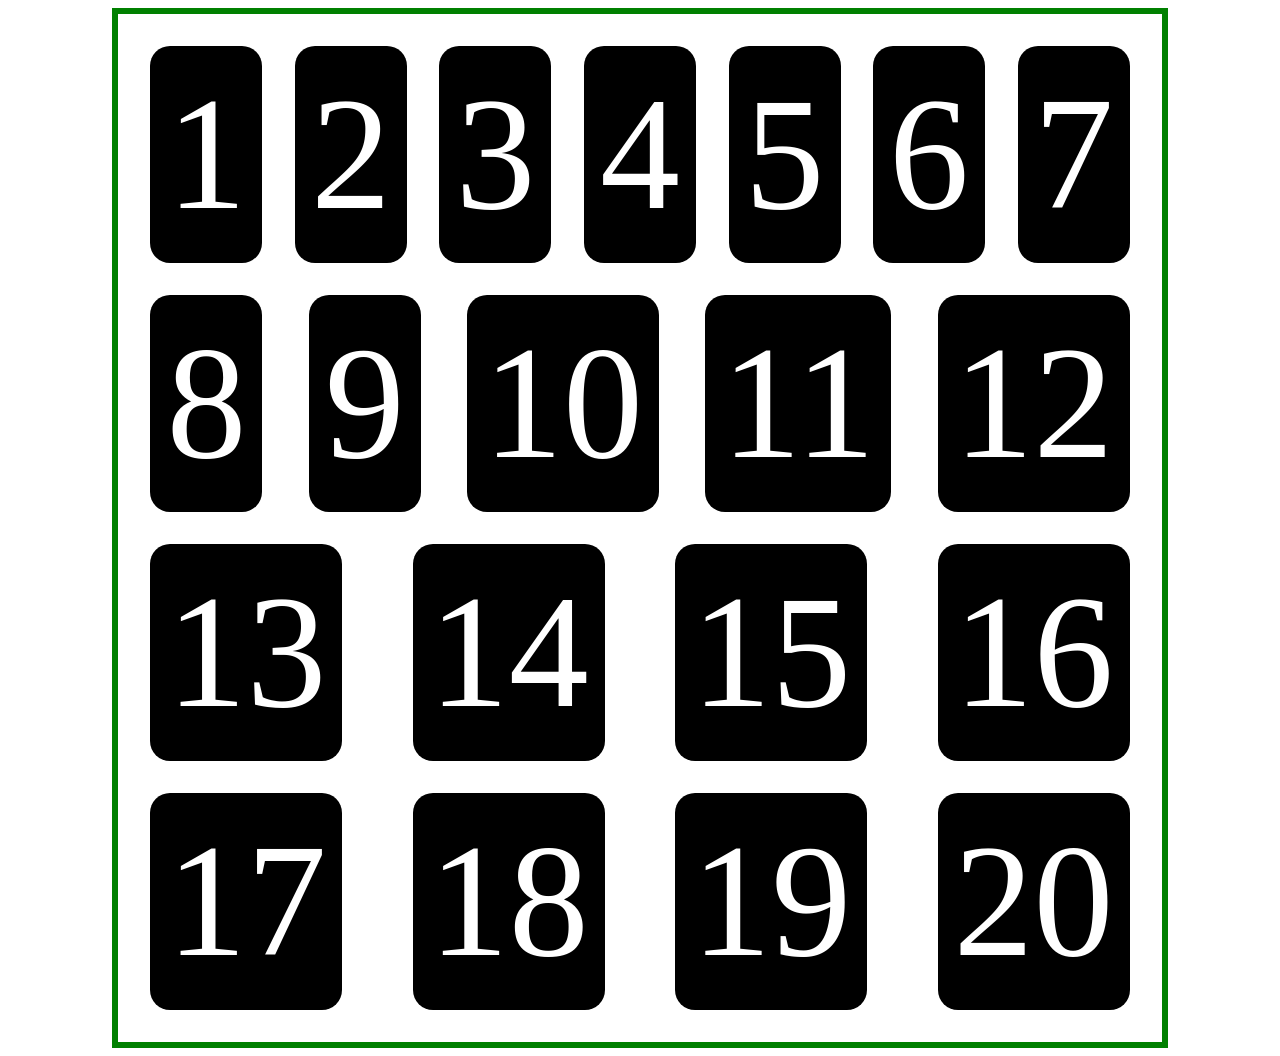
==== index.html @ ca5b8d06 "made numbers examples" ====
<!DOCTYPE html>
<html lang="en">
<head>
    <meta charset="UTF-8">
    <title>A little flexboxing</title>
    <link rel="stylesheet" type="text/css" href="stylesheet.css")>
</head>
<body>

<div class="container">
    <div class="num">1</div>
    <div class="num">2</div>
    <div class="num">3</div>
    <div class="num">4</div>
    <div class="num">5</div>
    <div class="num">6</div>
    <div class="num">7</div>
    <div class="num">8</div>
    <div class="num">9</div>
    <div class="num">10</div>
    <div class="num">11</div>
    <div class="num">12</div>
    <div class="num">13</div>
    <div class="num">14</div>
    <div class="num">15</div>
    <div class="num">16</div>
    <div class="num">17</div>
    <div class="num">18</div>
    <div class="num">19</div>
    <div class="num">20</div>
</div>

</body>
</html>
---- stylesheet.css ----
.container{
    display: flex;
    flex-wrap: wrap;
    align-content: stretch;
    /*flex-direction: column;*/
    justify-content: space-between;
    border: 6px solid green;
    width: 80%;
    margin: 0 auto;
    padding: 1rem;
    min-height: 40rem;
}

.num{
    font-size: 10rem;
    background-color: black;
    color: white;
    padding: 1rem;
    margin: 1rem;
    border-radius: 20px;
    align-content: center;
}
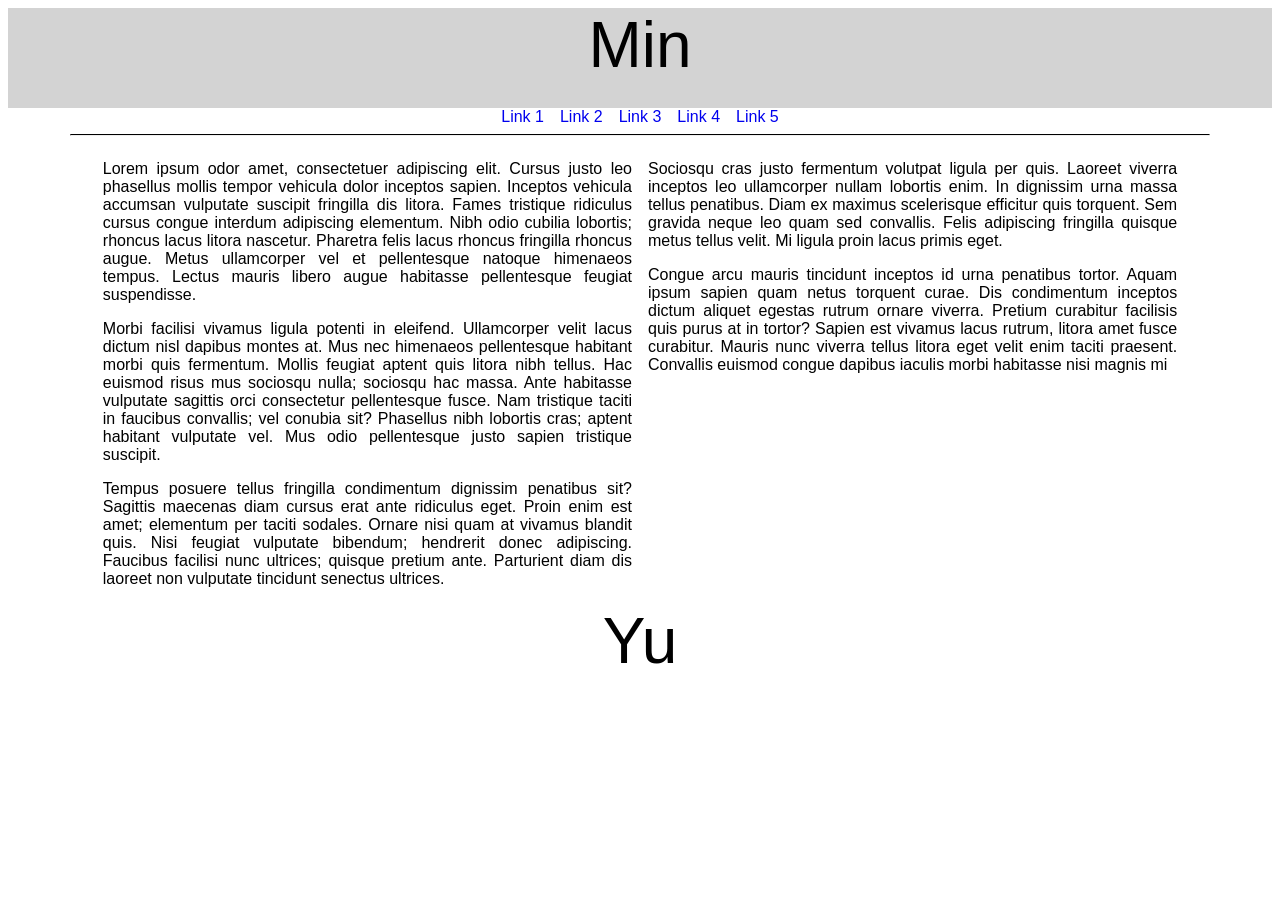
==== commit 7bf124e3: "Built a simple fully responsive layout" ====
--- a/index.html
+++ b/index.html
@@ -2,33 +2,36 @@
 <html lang="en">
 <head>
     <meta charset="UTF-8">
-    <title>A little flexboxing</title>
-    <link rel="stylesheet" type="text/css" href="stylesheet.css")>
+    <title>A simple responsive layout</title>
+    <link rel="stylesheet" type="text/css" href="stylesheet.css">
 </head>
 <body>
 
-<div class="container">
-    <div class="num">1</div>
-    <div class="num">2</div>
-    <div class="num">3</div>
-    <div class="num">4</div>
-    <div class="num">5</div>
-    <div class="num">6</div>
-    <div class="num">7</div>
-    <div class="num">8</div>
-    <div class="num">9</div>
-    <div class="num">10</div>
-    <div class="num">11</div>
-    <div class="num">12</div>
-    <div class="num">13</div>
-    <div class="num">14</div>
-    <div class="num">15</div>
-    <div class="num">16</div>
-    <div class="num">17</div>
-    <div class="num">18</div>
-    <div class="num">19</div>
-    <div class="num">20</div>
-</div>
+    <section class="container">
+        <header>Min</header>
+        <nav>
+            <a href="#">Link 1</a>
+            <a href="#">Link 2</a>
+            <a href="#">Link 3</a>
+            <a href="#">Link 4</a>
+            <a href="#">Link 5</a>
+        </nav>
+
+        <hr/>
+        <article>
+            <div>
+            <p>Lorem ipsum odor amet, consectetuer adipiscing elit. Cursus justo leo phasellus mollis tempor vehicula dolor inceptos sapien. Inceptos vehicula accumsan vulputate suscipit fringilla dis litora. Fames tristique ridiculus cursus congue interdum adipiscing elementum. Nibh odio cubilia lobortis; rhoncus lacus litora nascetur. Pharetra felis lacus rhoncus fringilla rhoncus augue. Metus ullamcorper vel et pellentesque natoque himenaeos tempus. Lectus mauris libero augue habitasse pellentesque feugiat suspendisse.</p>
+            <p>Morbi facilisi vivamus ligula potenti in eleifend. Ullamcorper velit lacus dictum nisl dapibus montes at. Mus nec himenaeos pellentesque habitant morbi quis fermentum. Mollis feugiat aptent quis litora nibh tellus. Hac euismod risus mus sociosqu nulla; sociosqu hac massa. Ante habitasse vulputate sagittis orci consectetur pellentesque fusce. Nam tristique taciti in faucibus convallis; vel conubia sit? Phasellus nibh lobortis cras; aptent habitant vulputate vel. Mus odio pellentesque justo sapien tristique suscipit.</p>
+            <p>Tempus posuere tellus fringilla condimentum dignissim penatibus sit? Sagittis maecenas diam cursus erat ante ridiculus eget. Proin enim est amet; elementum per taciti sodales. Ornare nisi quam at vivamus blandit quis. Nisi feugiat vulputate bibendum; hendrerit donec adipiscing. Faucibus facilisi nunc ultrices; quisque pretium ante. Parturient diam dis laoreet non vulputate tincidunt senectus ultrices.</p>
+            </div>
+
+            <div>
+            <p>Sociosqu cras justo fermentum volutpat ligula per quis. Laoreet viverra inceptos leo ullamcorper nullam lobortis enim. In dignissim urna massa tellus penatibus. Diam ex maximus scelerisque efficitur quis torquent. Sem gravida neque leo quam sed convallis. Felis adipiscing fringilla quisque metus tellus velit. Mi ligula proin lacus primis eget.</p>
+            <p>Congue arcu mauris tincidunt inceptos id urna penatibus tortor. Aquam ipsum sapien quam netus torquent curae. Dis condimentum inceptos dictum aliquet egestas rutrum ornare viverra. Pretium curabitur facilisis quis purus at in tortor? Sapien est vivamus lacus rutrum, litora amet fusce curabitur. Mauris nunc viverra tellus litora eget velit enim taciti praesent. Convallis euismod congue dapibus iaculis morbi habitasse nisi magnis mi</p>
+            </div>
+        </article>
+        <footer>Yu</footer>
+    </section>
 
 </body>
 </html>
--- a/stylesheet.css
+++ b/stylesheet.css
@@ -1,22 +1,100 @@
-.container{
-    display: flex;
-    flex-wrap: wrap;
-    align-content: stretch;
-    /*flex-direction: column;*/
-    justify-content: space-between;
-    border: 6px solid green;
-    width: 80%;
-    margin: 0 auto;
-    padding: 1rem;
-    min-height: 40rem;
+/*Mobile first*/
+body{
+    font-size: 1rem;
+    font-family: Verdana, Geneva, Tahoma, sans-serif;
 }
 
-.num{
-    font-size: 10rem;
-    background-color: black;
-    color: white;
-    padding: 1rem;
-    margin: 1rem;
-    border-radius: 20px;
-    align-content: center;
-}+.container{
+    header, footer{
+        text-align: center;
+        font-size: 4rem;
+    }
+
+    header{
+        min-height:100px;
+        background-color: lightgray;
+    }
+
+    nav{
+        display: flex;
+        flex-direction: column;
+        align-items: center;
+
+        a{
+            text-decoration: none;
+
+            &:hover{
+                text-decoration: underline;
+            }
+        }
+    }
+
+    article{
+        p{
+            text-align: justify;
+            text-justify: inter-word;
+        }
+    }
+
+    /*horizontal rule*/
+    hr{
+        height: 0;
+        width: 90%;
+        border-top: 1px solid black
+    }
+
+    footer{
+
+    }
+
+    /*Tablet and greater viewports*/
+    @media (width >= 600px) {
+        nav {
+            justify-content: center;
+            flex-direction: row;
+            gap: 1rem;
+        }
+        article{
+            width: 70%;
+            margin: 0 auto;
+        }
+    }
+
+    /*Desktop and greater viewports*/
+    @media (width >= 1000px) {
+        article {
+            width: 85%;
+            display: flex;
+            gap: 1rem;
+
+            > * {
+                flex-basis: 50%;
+            }
+        }
+    }
+}
+
+
+
+/*.container{*/
+/*    display: flex;*/
+/*    flex-wrap: wrap;*/
+/*    align-content: stretch;*/
+/*    !*flex-direction: column;*!*/
+/*    justify-content: space-between;*/
+/*    border: 6px solid green;*/
+/*    width: 80%;*/
+/*    margin: 0 auto;*/
+/*    padding: 1rem;*/
+/*    min-height: 40rem;*/
+/*}*/
+
+/*.num{*/
+/*    font-size: 10rem;*/
+/*    background-color: black;*/
+/*    color: white;*/
+/*    padding: 1rem;*/
+/*    margin: 1rem;*/
+/*    border-radius: 20px;*/
+/*    align-content: center;*/
+/*}*/
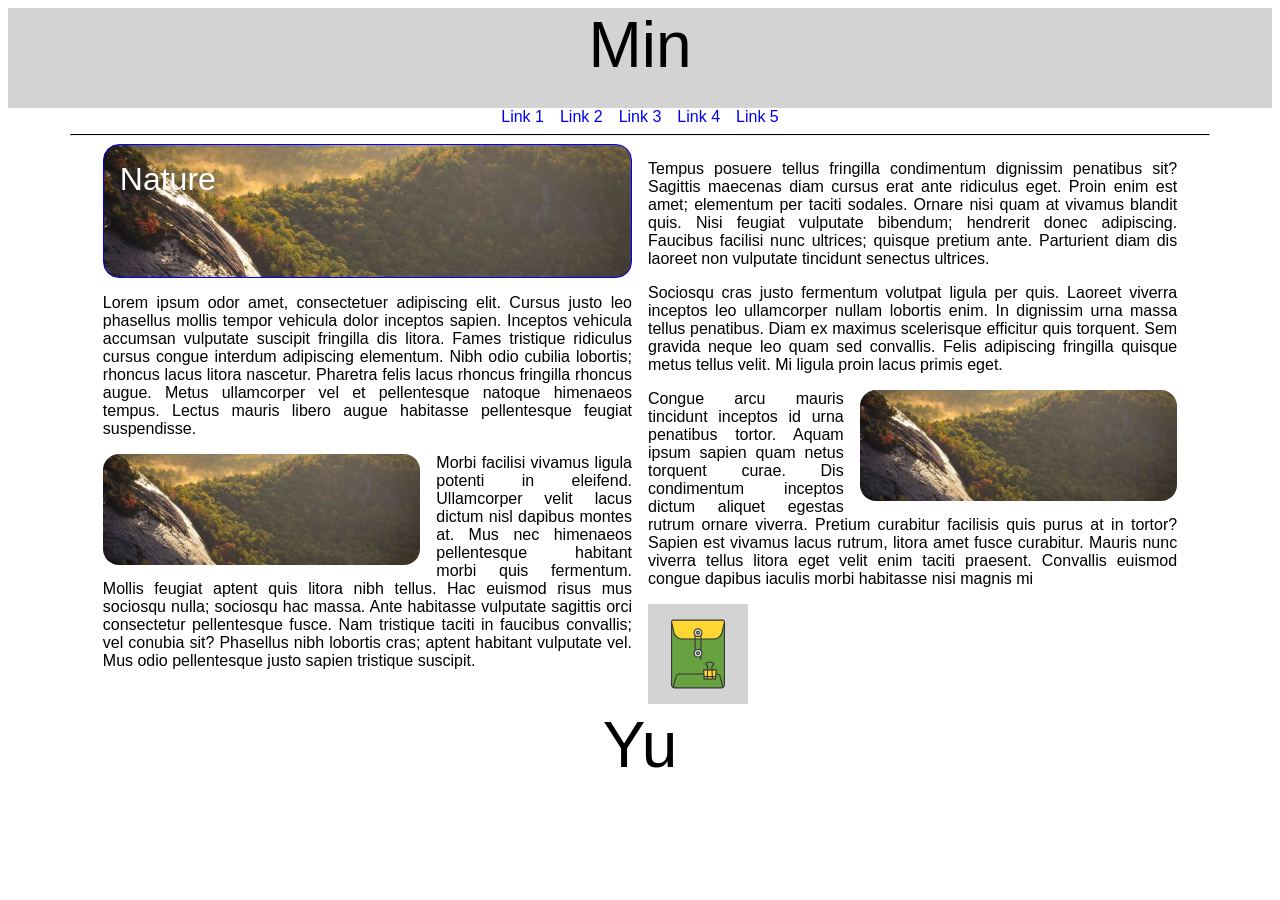
==== commit b5308993: "Added images" ====
--- a/index.html
+++ b/index.html
@@ -4,6 +4,7 @@
     <meta charset="UTF-8">
     <title>A simple responsive layout</title>
     <link rel="stylesheet" type="text/css" href="stylesheet.css">
+    <meta name="viewport" content="width=device-width,initial-scale=1">
 </head>
 <body>
 
@@ -20,14 +21,45 @@
         <hr/>
         <article>
             <div>
-            <p>Lorem ipsum odor amet, consectetuer adipiscing elit. Cursus justo leo phasellus mollis tempor vehicula dolor inceptos sapien. Inceptos vehicula accumsan vulputate suscipit fringilla dis litora. Fames tristique ridiculus cursus congue interdum adipiscing elementum. Nibh odio cubilia lobortis; rhoncus lacus litora nascetur. Pharetra felis lacus rhoncus fringilla rhoncus augue. Metus ullamcorper vel et pellentesque natoque himenaeos tempus. Lectus mauris libero augue habitasse pellentesque feugiat suspendisse.</p>
-            <p>Morbi facilisi vivamus ligula potenti in eleifend. Ullamcorper velit lacus dictum nisl dapibus montes at. Mus nec himenaeos pellentesque habitant morbi quis fermentum. Mollis feugiat aptent quis litora nibh tellus. Hac euismod risus mus sociosqu nulla; sociosqu hac massa. Ante habitasse vulputate sagittis orci consectetur pellentesque fusce. Nam tristique taciti in faucibus convallis; vel conubia sit? Phasellus nibh lobortis cras; aptent habitant vulputate vel. Mus odio pellentesque justo sapien tristique suscipit.</p>
-            <p>Tempus posuere tellus fringilla condimentum dignissim penatibus sit? Sagittis maecenas diam cursus erat ante ridiculus eget. Proin enim est amet; elementum per taciti sodales. Ornare nisi quam at vivamus blandit quis. Nisi feugiat vulputate bibendum; hendrerit donec adipiscing. Faucibus facilisi nunc ultrices; quisque pretium ante. Parturient diam dis laoreet non vulputate tincidunt senectus ultrices.</p>
+                <div class="floated-bg">Nature</div>
+                <p>Lorem ipsum odor amet, consectetuer adipiscing elit. Cursus justo leo phasellus mollis tempor vehicula dolor inceptos sapien. Inceptos vehicula accumsan vulputate suscipit fringilla dis litora. Fames tristique ridiculus cursus congue interdum adipiscing elementum. Nibh odio cubilia lobortis; rhoncus lacus litora nascetur. Pharetra felis lacus rhoncus fringilla rhoncus augue. Metus ullamcorper vel et pellentesque natoque himenaeos tempus. Lectus mauris libero augue habitasse pellentesque feugiat suspendisse.</p>
+                <div class="floated left">
+                    <img src="nature.jpg" alt="Nature"/>
+                </div>
+                <p>Morbi facilisi vivamus ligula potenti in eleifend. Ullamcorper velit lacus dictum nisl dapibus montes at. Mus nec himenaeos pellentesque habitant morbi quis fermentum. Mollis feugiat aptent quis litora nibh tellus. Hac euismod risus mus sociosqu nulla; sociosqu hac massa. Ante habitasse vulputate sagittis orci consectetur pellentesque fusce. Nam tristique taciti in faucibus convallis; vel conubia sit? Phasellus nibh lobortis cras; aptent habitant vulputate vel. Mus odio pellentesque justo sapien tristique suscipit.</p>
             </div>
 
             <div>
-            <p>Sociosqu cras justo fermentum volutpat ligula per quis. Laoreet viverra inceptos leo ullamcorper nullam lobortis enim. In dignissim urna massa tellus penatibus. Diam ex maximus scelerisque efficitur quis torquent. Sem gravida neque leo quam sed convallis. Felis adipiscing fringilla quisque metus tellus velit. Mi ligula proin lacus primis eget.</p>
-            <p>Congue arcu mauris tincidunt inceptos id urna penatibus tortor. Aquam ipsum sapien quam netus torquent curae. Dis condimentum inceptos dictum aliquet egestas rutrum ornare viverra. Pretium curabitur facilisis quis purus at in tortor? Sapien est vivamus lacus rutrum, litora amet fusce curabitur. Mauris nunc viverra tellus litora eget velit enim taciti praesent. Convallis euismod congue dapibus iaculis morbi habitasse nisi magnis mi</p>
+                <p>Tempus posuere tellus fringilla condimentum dignissim penatibus sit? Sagittis maecenas diam cursus erat ante ridiculus eget. Proin enim est amet; elementum per taciti sodales. Ornare nisi quam at vivamus blandit quis. Nisi feugiat vulputate bibendum; hendrerit donec adipiscing. Faucibus facilisi nunc ultrices; quisque pretium ante. Parturient diam dis laoreet non vulputate tincidunt senectus ultrices.</p>
+                <p>Sociosqu cras justo fermentum volutpat ligula per quis. Laoreet viverra inceptos leo ullamcorper nullam lobortis enim. In dignissim urna massa tellus penatibus. Diam ex maximus scelerisque efficitur quis torquent. Sem gravida neque leo quam sed convallis. Felis adipiscing fringilla quisque metus tellus velit. Mi ligula proin lacus primis eget.</p>
+                <div class="floated right">
+                    <img src="nature.jpg" alt="Nature"/>
+                </div>
+                <p>Congue arcu mauris tincidunt inceptos id urna penatibus tortor. Aquam ipsum sapien quam netus torquent curae. Dis condimentum inceptos dictum aliquet egestas rutrum ornare viverra. Pretium curabitur facilisis quis purus at in tortor? Sapien est vivamus lacus rutrum, litora amet fusce curabitur. Mauris nunc viverra tellus litora eget velit enim taciti praesent. Convallis euismod congue dapibus iaculis morbi habitasse nisi magnis mi</p>
+                <a href="#">
+                    <svg viewBox="0 0 1024 1024" class="icon"  version="1.1" xmlns="http://www.w3.org/2000/svg">
+                        <path d="M258 175.4c-9.2 0-16.6 7.5-16.6 16.6v638.1c0 15.9 12.9 28.7 28.7 28.7h483.8c15.9 0 28.7-12.9 28.7-28.7v-638c0-9.2-7.5-16.6-16.6-16.6H258z" fill="#68A240" />
+                        <path d="M753.9 864.4H270.1c-18.9 0-34.2-15.4-34.2-34.2V192.1c0-12.2 9.9-22.1 22.1-22.1h508c12.2 0 22.1 9.9 22.1 22.1v638.1c0 18.9-15.3 34.2-34.2 34.2zM258 180.9c-6.1 0-11.1 5-11.1 11.1v638.1c0 12.8 10.4 23.2 23.2 23.2h483.8c12.8 0 23.2-10.4 23.2-23.2v-638c0-6.1-5-11.1-11.1-11.1H258z" fill="#333336" />
+                        <path d="M668.4 358.5H355.6c-36.9 0-70.5-21.3-86.5-54.8l-27.2-116.3c-3.5-11 4.6-22.3 16.1-22.3h508c11.5 0 19.6 11.3 16.1 22.3l-27.2 116.3c-16 33.5-49.7 54.8-86.5 54.8z" fill="#FFD632" />
+                        <path d="M668.4 364H355.6c-19.1 0-37.8-5.4-54-15.7-16.2-10.3-29.2-24.9-37.5-42.2l-0.3-0.5-27.3-116.7c-2.1-6.9-0.9-14.2 3.3-20.1 4.3-5.9 10.9-9.2 18.1-9.2H766c7.2 0 13.8 3.4 18.1 9.2 4.3 5.9 5.5 13.2 3.3 20.1l-27.3 116.7-0.3 0.5c-8.3 17.4-21.3 32-37.5 42.2-16.1 10.3-34.8 15.7-53.9 15.7z m-394.1-62.1c15.1 31.1 47 51.1 81.3 51.1h312.7c34.3 0 66.2-20.1 81.3-51.1L776.8 186l0.1-0.2c1.2-3.6 0.5-7.4-1.7-10.5-2.2-3-5.5-4.7-9.2-4.7H258c-3.7 0-7 1.7-9.2 4.7-2.2 3-2.8 6.9-1.7 10.5l0.1 0.4 27.1 115.7z" fill="#333336" />
+                        <path d="M512.9 509.7h-1.7c-19 0-34.5-15.5-34.5-34.5V308.4c0-19 15.5-34.5 34.5-34.5h1.7c19 0 34.5 15.5 34.5 34.5v166.7c0 19.1-15.5 34.6-34.5 34.6z m-1.8-224.8c-13 0-23.5 10.5-23.5 23.5v166.7c0 13 10.5 23.5 23.5 23.5h1.7c13 0 23.5-10.5 23.5-23.5V308.4c0-13-10.5-23.5-23.5-23.5h-1.7z" fill="#333336" />
+                        <path d="M512 293.9m-40.2 0a40.2 40.2 0 1 0 80.4 0 40.2 40.2 0 1 0-80.4 0Z" fill="#D5D9CF" />
+                        <path d="M512 339.5c-25.2 0-45.7-20.5-45.7-45.7s20.5-45.7 45.7-45.7 45.7 20.5 45.7 45.7-20.5 45.7-45.7 45.7z m0-80.3c-19.1 0-34.7 15.6-34.7 34.7s15.6 34.7 34.7 34.7 34.7-15.6 34.7-34.7-15.6-34.7-34.7-34.7z" fill="#333336" />
+                        <path d="M512 293.9m-13.6 0a13.6 13.6 0 1 0 27.2 0 13.6 13.6 0 1 0-27.2 0Z" fill="#D5D9CF" />
+                        <path d="M512 312.9c-10.5 0-19.1-8.6-19.1-19.1s8.6-19.1 19.1-19.1 19.1 8.6 19.1 19.1-8.6 19.1-19.1 19.1z m0-27.1c-4.5 0-8.1 3.6-8.1 8.1s3.6 8.1 8.1 8.1 8.1-3.6 8.1-8.1-3.6-8.1-8.1-8.1z" fill="#333336" />
+                        <path d="M512 504.2m-40.2 0a40.2 40.2 0 1 0 80.4 0 40.2 40.2 0 1 0-80.4 0Z" fill="#D5D9CF" />
+                        <path d="M512 549.8c-25.2 0-45.7-20.5-45.7-45.7 0-25.2 20.5-45.7 45.7-45.7s45.7 20.5 45.7 45.7c0 25.2-20.5 45.7-45.7 45.7z m0-80.3c-19.1 0-34.7 15.6-34.7 34.7s15.6 34.7 34.7 34.7 34.7-15.6 34.7-34.7c0-19.2-15.6-34.7-34.7-34.7z" fill="#333336" />
+                        <path d="M541.9 574.2c-3 0-5.5-2.5-5.5-5.5v-31.2c0-3 2.5-5.5 5.5-5.5s5.5 2.5 5.5 5.5v31.2c0 3-2.5 5.5-5.5 5.5z" fill="#333336" />
+                        <path d="M512 503.7m-13.6 0a13.6 13.6 0 1 0 27.2 0 13.6 13.6 0 1 0-27.2 0Z" fill="#D5D9CF" />
+                        <path d="M512 522.7c-10.5 0-19.1-8.6-19.1-19.1s8.6-19.1 19.1-19.1 19.1 8.6 19.1 19.1-8.6 19.1-19.1 19.1z m0-27.1c-4.5 0-8.1 3.6-8.1 8.1s3.6 8.1 8.1 8.1 8.1-3.6 8.1-8.1-3.6-8.1-8.1-8.1z" fill="#333336" />
+                        <path d="M766.7 855.3c-2.4 0-4.7-1.6-5.3-4.1l-28.8-109c-3.2-12.3-14.3-20.8-27-20.8H320c-12.7 0-23.8 8.6-27 20.8l-28.8 109c-0.8 2.9-3.8 4.7-6.7 3.9-2.9-0.8-4.7-3.8-3.9-6.7l28.8-109c4.5-17.1 20-29 37.6-29h385.6c17.7 0 33.1 11.9 37.6 29l28.8 109c0.8 2.9-1 5.9-3.9 6.7-0.4 0.2-0.9 0.2-1.4 0.2z" fill="#333336" />
+                        <path d="M692.4 743.5H574.7l-5-69.2h127.8z" fill="#FFD632" />
+                        <path d="M697.5 749H569.6l-5.9-80.2h139.7l-5.9 80.2z m-117.6-11h107.5l4.3-58.2h-116l4.2 58.2z" fill="#333336" />
+                        <path d="M574.7 743.5v25.8h19.9l10.5-7.1 10.5 7.1h35.9l10.5-7.1 10.5 7.1h19.9v-25.8z" fill="#FFD632" />
+                        <path d="M697.9 774.8h-27.1l-8.8-5.9-8.8 5.9h-39.3l-8.8-5.9-8.8 5.9h-27.1V738h128.7v36.8z m-23.7-11H687V749H580.2v14.7H593l12.2-8.2 12.2 8.2H650l12.2-8.2 12 8.3z" fill="#333336" />
+                        <path d="M611.8 762.3l-11-0.6 6.5-114.1c-0.1-3.4-6.6-12.5-10.5-18-6.3-8.8-9.8-14.1-9.8-18.6 0-13.2 24.2-19.2 46.6-19.2 11.9 0 22.9 1.5 30.8 4.1 12.6 4.2 15.2 10.3 15.2 14.7 0 4.5-3.5 9.6-9.7 18.3-4.3 5.9-10.7 14.8-10.8 18.6l6.5 114.1-11 0.6-6.5-114.5v-0.2c0-7.3 6.5-16.4 12.9-25.2 2.8-3.9 7-9.7 7.6-11.8-1.1-2.4-12.3-7.8-35-7.8-21.9 0-33.9 5.7-35.6 8.3 0.7 2.3 4.9 8.2 7.7 12.1 7.6 10.6 12.5 18.1 12.5 24.4v0.3l-6.4 114.5z m-13.9-151.6z" fill="#333336" />
+                    </svg>
+                </a>
             </div>
         </article>
         <footer>Yu</footer>
--- a/stylesheet.css
+++ b/stylesheet.css
@@ -33,6 +33,48 @@
         p{
             text-align: justify;
             text-justify: inter-word;
+        }
+        img {
+            width: 100%;
+            border-radius: 1rem;
+        }
+
+        svg {
+            width: 100px;
+            height: 100px;
+            /*color: green;*/
+            background-color: lightgray;
+
+            &:hover{
+                background-color: black;
+            }
+        }
+
+        .floated{
+            width: 60%;
+
+
+            &.right{
+                float: right;
+                margin-left:1rem;
+            }
+
+            &.left{
+                float: left;
+                margin-right:1rem;
+            }
+        }
+
+        .floated-bg{
+            border-radius: 1rem;
+            border: 1px solid blue;
+            min-height: 100px;
+            background-image: url('nature.jpg');
+            color:white;
+            font-size: 2rem;
+            padding: 1rem;
+            /*object-fit: contain;*/
+            background-size: cover;
         }
     }
 
